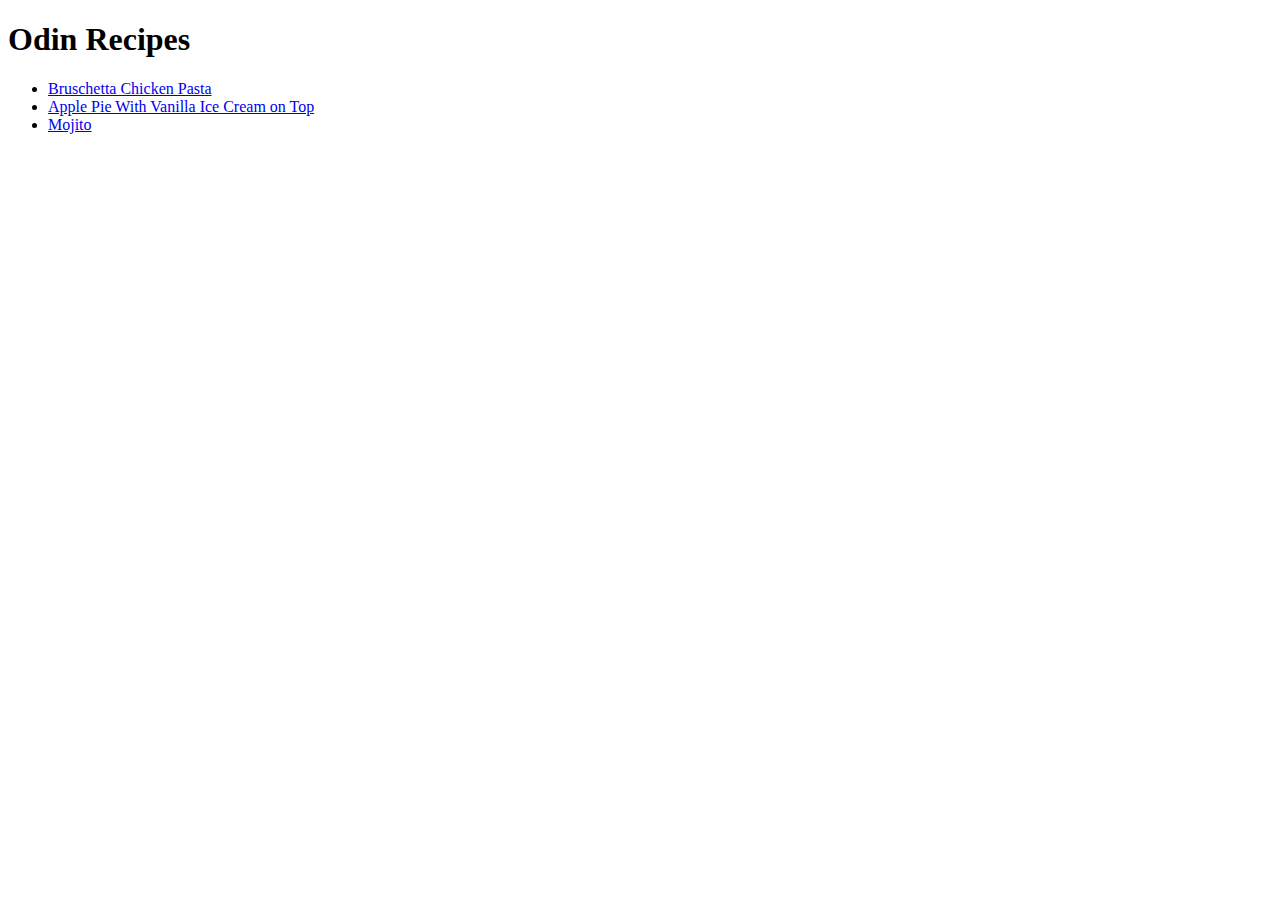
==== index.html @ 4d9a01ad "Code HTML part of project" ====
<!DOCTYPE html>

<html lang="en">
	<head>
		<meta charset="UTF-8">
		<title>Recipes</title>
	</head>
	
	<body>
		<h1>Odin Recipes</h1>
      <ul>
        <li><a href="recipes/bruschetta-chicken-pasta.html">Bruschetta 
        Chicken Pasta</a></li>

        <li><a href="recipes/apple-pie.html">Apple Pie With Vanilla Ice Cream on Top</a></li>

        <li><a href="recipes/mojito.html">Mojito</a></li>
      </ul>  
	</body>
</html>
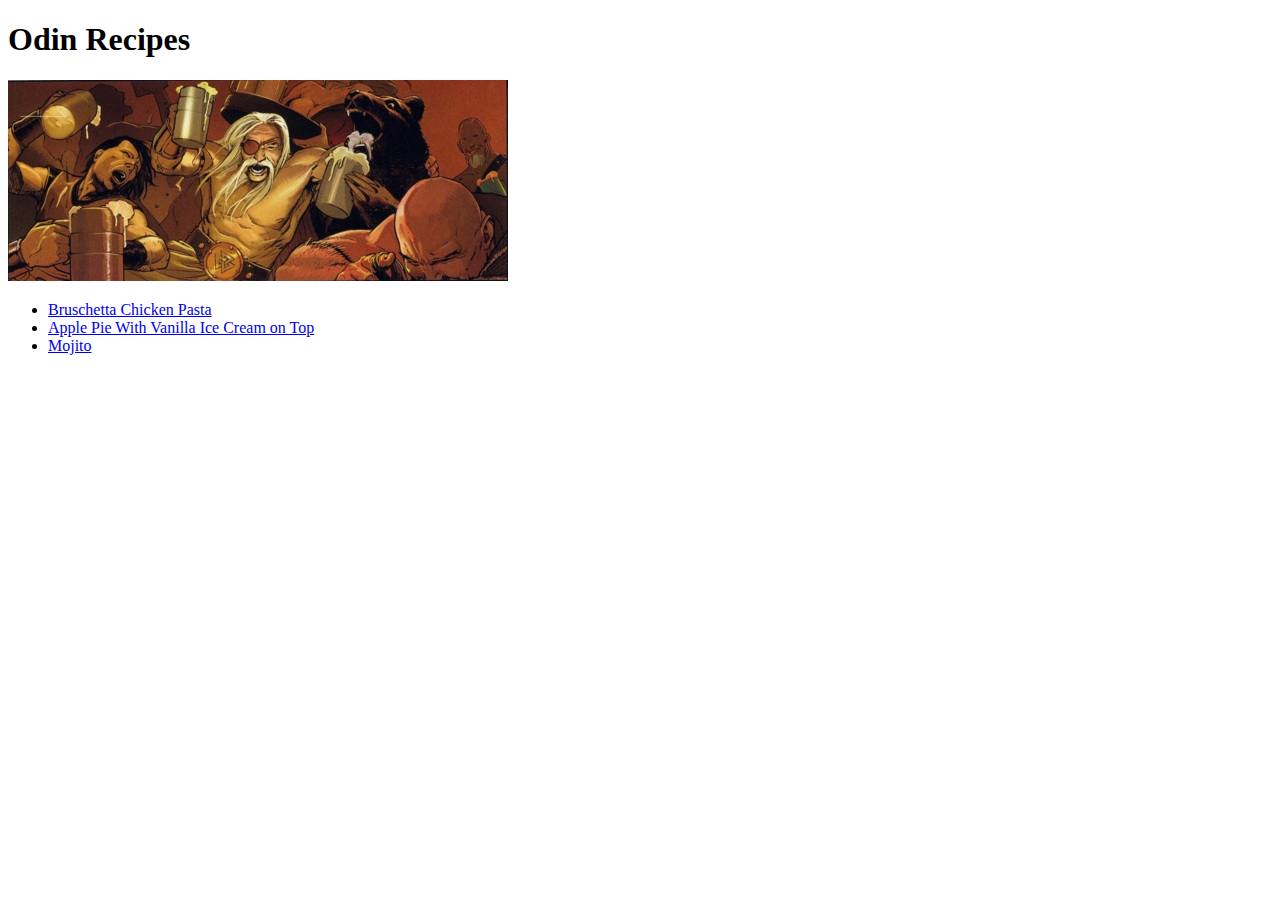
==== commit 9b11b841: "Upload an image to the default page" ====
--- a/index.html
+++ b/index.html
@@ -8,6 +8,8 @@
 	
 	<body>
 		<h1>Odin Recipes</h1>
+    <img src="images/odin.jpg" alt="drawing of odin drinking 
+    beer">
       <ul>
         <li><a href="recipes/bruschetta-chicken-pasta.html">Bruschetta 
         Chicken Pasta</a></li>
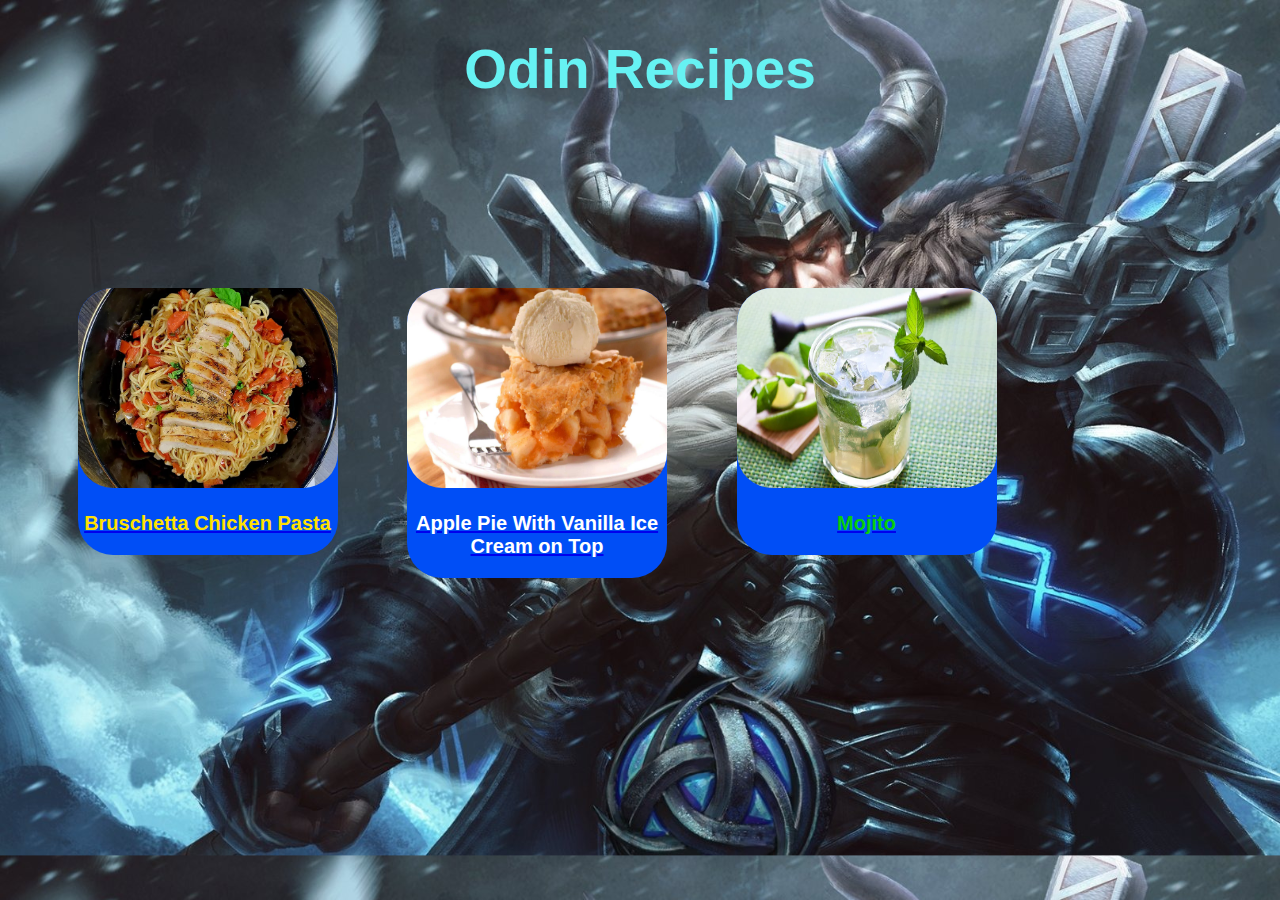
==== commit 7b1b385c: "Write the CSS part of the project" ====
--- a/index.html
+++ b/index.html
@@ -4,20 +4,35 @@
 	<head>
 		<meta charset="UTF-8">
 		<title>Recipes</title>
+    <link rel="stylesheet" href="style.css">
 	</head>
 	
-	<body>
-		<h1>Odin Recipes</h1>
-    <img src="images/odin.jpg" alt="drawing of odin drinking 
-    beer">
-      <ul>
-        <li><a href="recipes/bruschetta-chicken-pasta.html">Bruschetta 
-        Chicken Pasta</a></li>
+	<body>	
+    <div class="container">
+      <h1 class="main-title">Odin Recipes</h1>
+      <div class="recipes">
+        <div class="recipe r1">
+          <a href="recipes/bcp/bruschetta-chicken-pasta.html" class="link"> 
+          <img src="images/bruschetta.webp" class="image" alt="dark glass bowl of angel hair pasta with tomatoes and basil and sliced seared chicken breast fanned across the top">
+            <p class="imgtxt">Bruschetta Chicken Pasta</p>
+        </div> 
+        
+        <div class="recipe r2">
+          <a href="recipes/apple-pie/apple-pie.html" class="link" alt="a slice of apple pie with vanilla ice cream top on a white plate">
+          <img src="images/pie.jpg" class="image">
+            <p class="imgtxt">Apple Pie With Vanilla Ice Cream on Top</p>
+          </a>
+        </div>
 
-        <li><a href="recipes/apple-pie.html">Apple Pie With Vanilla Ice Cream on Top</a></li>
-
-        <li><a href="recipes/mojito.html">Mojito</a></li>
-      </ul>  
-	</body>
+        <div class="recipe r3">
+          <a href="recipes/mojito/mojito.html" class="link">
+          <img src="images/mojito.webp" class="image" alt="a glass of mojito with lime and ice">
+          <p class="imgtxt">Mojito</p>
+          </a>
+        </div>
+        
+      </div>
+    </div>  
+  </body>
 </html>
 
--- a/style.css
+++ b/style.css
@@ -0,0 +1,51 @@
+* {
+  font-family: Verdana, Geneva, Tahoma, sans-serif;
+}
+
+body {
+  background-image: url("images/odinwp.jpg");
+  background-repeat: repeat-y;
+  background-size: cover;
+  text-align: center;
+}
+
+.main-title {
+  font-size: 55px;
+  color: #66f2f3
+}
+
+.recipe {
+  margin-top: 150px;
+  float: left;
+  margin-left: 5.5%;
+  background-color: #004ef6;
+}
+
+.image {
+  height: 200px;
+  width: 260px;
+}
+
+.imgtxt {
+  font-size: 20px;
+  font-weight: bolder;
+  width: 260px;
+  overflow-wrap: break-word;  
+  text-align: center;
+}
+
+.recipe, .image {
+  border-radius: 35px;
+}
+
+.r1 .imgtxt {
+  color: rgb(255, 225, 0);
+}
+
+.r2 .imgtxt {
+  color: rgb(255, 255, 255);
+}
+.r3 .imgtxt{
+  color: rgb(9, 206, 9);
+}
+
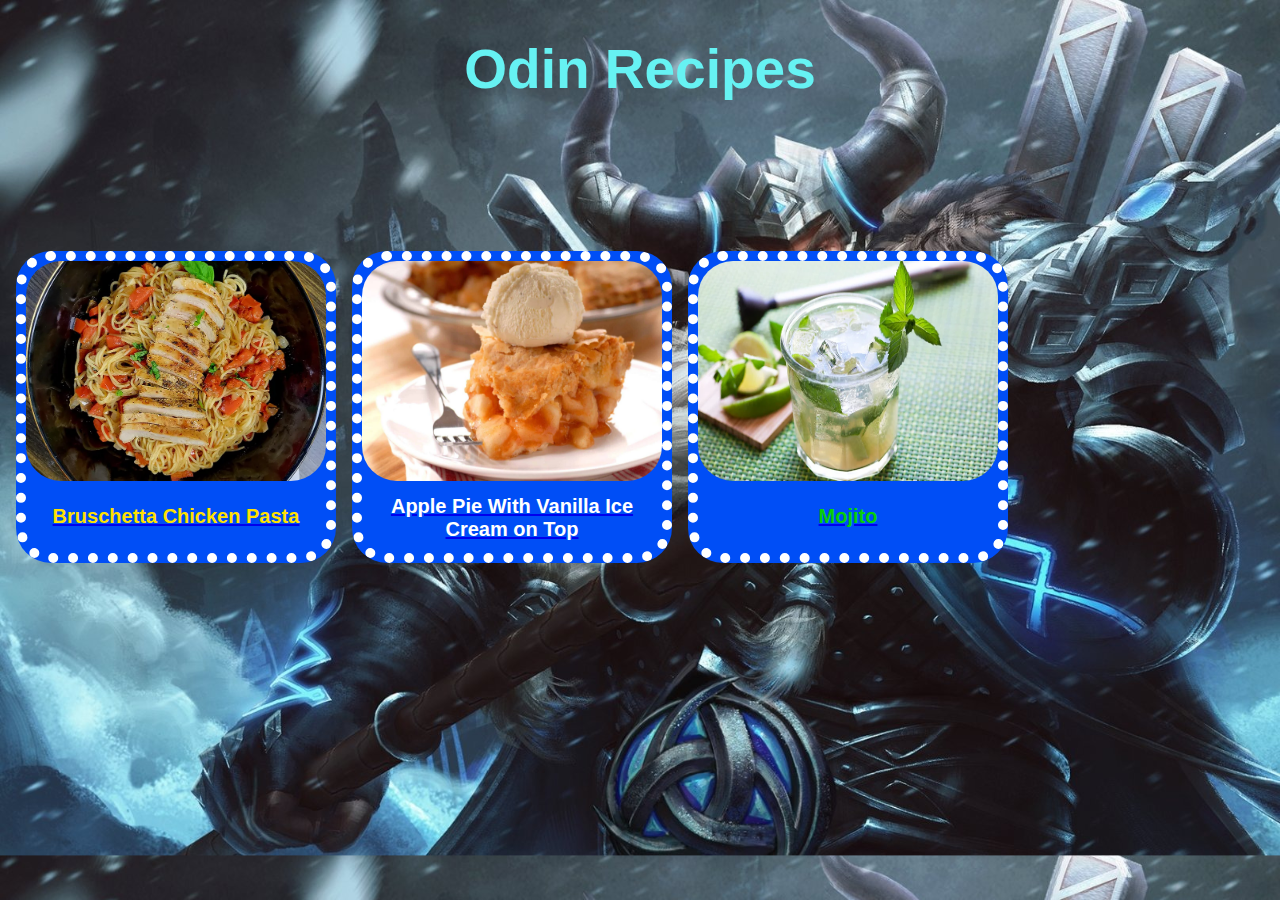
==== commit 01078cf0: "Fix the CSS and write README file" ====
--- a/index.html
+++ b/index.html
@@ -14,12 +14,12 @@
         <div class="recipe r1">
           <a href="recipes/bcp/bruschetta-chicken-pasta.html" class="link"> 
           <img src="images/bruschetta.webp" class="image" alt="dark glass bowl of angel hair pasta with tomatoes and basil and sliced seared chicken breast fanned across the top">
-            <p class="imgtxt">Bruschetta Chicken Pasta</p>
+          <p class="imgtxt">Bruschetta Chicken Pasta</p>
         </div> 
         
         <div class="recipe r2">
-          <a href="recipes/apple-pie/apple-pie.html" class="link" alt="a slice of apple pie with vanilla ice cream top on a white plate">
-          <img src="images/pie.jpg" class="image">
+          <a href="recipes/apple-pie/apple-pie.html" class="link">
+          <img src="images/pie.jpg" class="image" alt="a slice of apple pie with vanilla ice cream top on a white plate">
             <p class="imgtxt">Apple Pie With Vanilla Ice Cream on Top</p>
           </a>
         </div>
--- a/style.css
+++ b/style.css
@@ -1,50 +1,68 @@
 * {
   font-family: Verdana, Geneva, Tahoma, sans-serif;
+  box-sizing: border-box;
 }
 
 body {
   background-image: url("images/odinwp.jpg");
-  background-repeat: repeat-y;
   background-size: cover;
-  text-align: center;
+  margin: 0px;
 }
 
 .main-title {
   font-size: 55px;
-  color: #66f2f3
+  color: #66f2f3;
+  text-align: center;
 }
 
 .recipe {
-  margin-top: 150px;
-  float: left;
-  margin-left: 5.5%;
   background-color: #004ef6;
+  width: 320px;
+  height: 312px;
+  border: 10px dotted white;
 }
 
 .image {
-  height: 200px;
-  width: 260px;
+  height: 220px;
+  width: 300px;
 }
 
 .imgtxt {
   font-size: 20px;
   font-weight: bolder;
-  width: 260px;
   overflow-wrap: break-word;  
   text-align: center;
+  padding: 0px 5px 5px;
 }
 
 .recipe, .image {
   border-radius: 35px;
 }
 
+.r1 {
+  margin-top: 150px;
+  margin-left: 16px;
+}
+
 .r1 .imgtxt {
   color: rgb(255, 225, 0);
 }
 
+.r2 {
+  margin-top: -312px;
+  margin-left: 352px;
+}
+
 .r2 .imgtxt {
   color: rgb(255, 255, 255);
+  margin-top: 10px;
 }
+
+.r3 {
+  margin-top: -312px;
+  margin-left: 688px;
+}
+
 .r3 .imgtxt{
   color: rgb(9, 206, 9);
 }
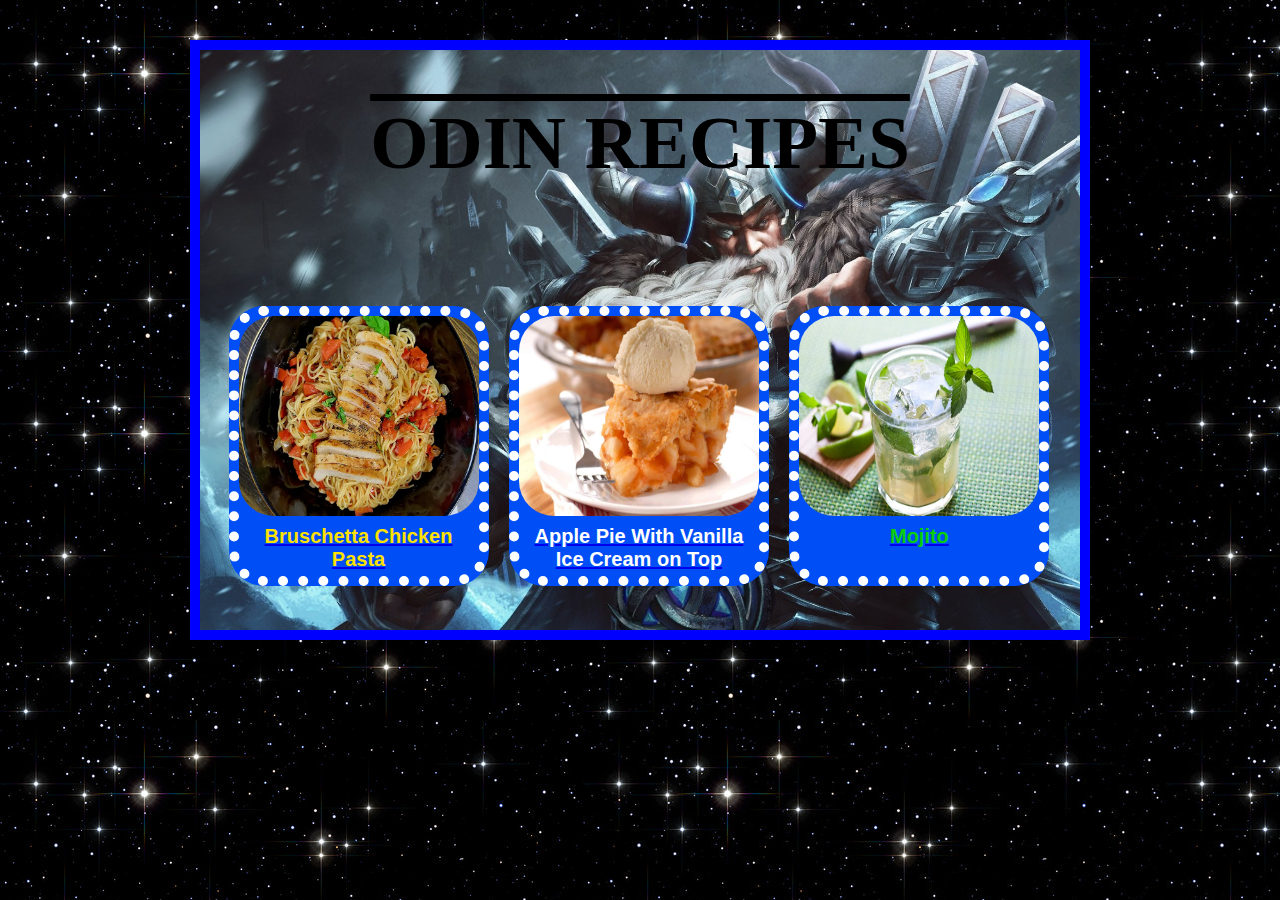
==== commit 60089456: "Write the CSS" ====
--- a/index.html
+++ b/index.html
@@ -15,12 +15,13 @@
           <a href="recipes/bcp/bruschetta-chicken-pasta.html" class="link"> 
           <img src="images/bruschetta.webp" class="image" alt="dark glass bowl of angel hair pasta with tomatoes and basil and sliced seared chicken breast fanned across the top">
           <p class="imgtxt">Bruschetta Chicken Pasta</p>
+          </a>
         </div> 
         
         <div class="recipe r2">
           <a href="recipes/apple-pie/apple-pie.html" class="link">
           <img src="images/pie.jpg" class="image" alt="a slice of apple pie with vanilla ice cream top on a white plate">
-            <p class="imgtxt">Apple Pie With Vanilla Ice Cream on Top</p>
+          <p class="imgtxt">Apple Pie With Vanilla Ice Cream on Top</p>
           </a>
         </div>
 
@@ -30,7 +31,6 @@
           <p class="imgtxt">Mojito</p>
           </a>
         </div>
-        
       </div>
     </div>  
   </body>
--- a/style.css
+++ b/style.css
@@ -4,66 +4,68 @@
 }
 
 body {
+  background-image: url("images/starsbg.jpg");
+}
+
+.container {
+  width: 900px;
+  height: 600px;
+  margin: 40px auto;
   background-image: url("images/odinwp.jpg");
   background-size: cover;
-  margin: 0px;
+  border: 10px solid blue;
 }
 
 .main-title {
-  font-size: 55px;
-  color: #66f2f3;
+  font-size: 75px;
+  color: #000000;
   text-align: center;
+  text-transform: uppercase;
+  text-decoration-line: overline;
+  font-family: 'Times New Roman', Times, serif;
+}
+
+.recipes {
+  width: 839px;
+  margin: 120px auto;
 }
 
 .recipe {
   background-color: #004ef6;
-  width: 320px;
-  height: 312px;
+  width: 260px;
+  height: 280px;
   border: 10px dotted white;
+  display: inline-block;
+  vertical-align: top;
+  margin: 0 8px;
 }
 
 .image {
-  height: 220px;
-  width: 300px;
+  height: 200px;
+  width: 240px;
 }
 
 .imgtxt {
   font-size: 20px;
-  font-weight: bolder;
-  overflow-wrap: break-word;  
+  font-weight: bolder; 
   text-align: center;
   padding: 0px 5px 5px;
+  margin-top: 5px;
 }
 
 .recipe, .image {
   border-radius: 35px;
 }
 
-.r1 {
-  margin-top: 150px;
-  margin-left: 16px;
-}
-
 .r1 .imgtxt {
   color: rgb(255, 225, 0);
 }
 
-.r2 {
-  margin-top: -312px;
-  margin-left: 352px;
+.r2 .imgtxt {
+  color: rgb(255, 255, 255);
 }
 
-.r2 .imgtxt {
-  color: rgb(255, 255, 255);
-  margin-top: 10px;
-}
-
-.r3 {
-  margin-top: -312px;
-  margin-left: 688px;
-}
-
-.r3 .imgtxt{
+.r3 .imgtxt {
   color: rgb(9, 206, 9);
 }
 
